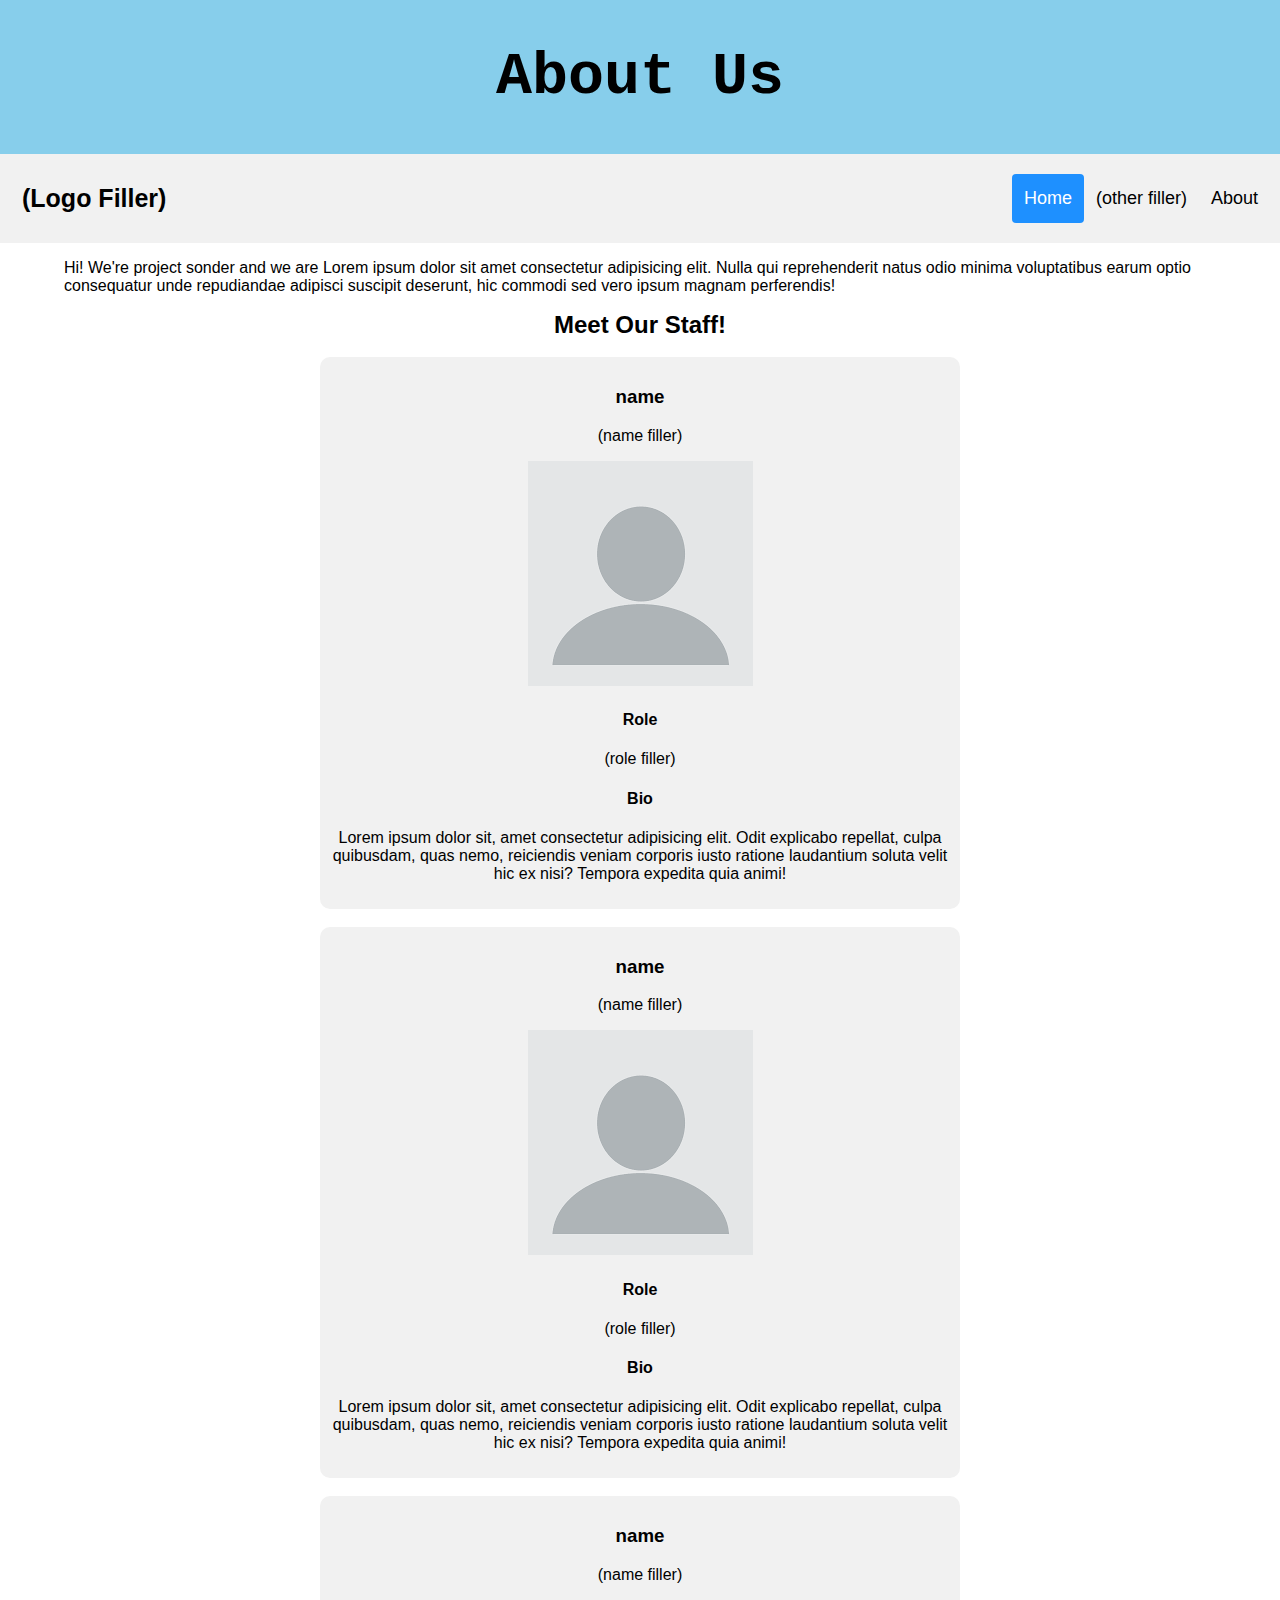
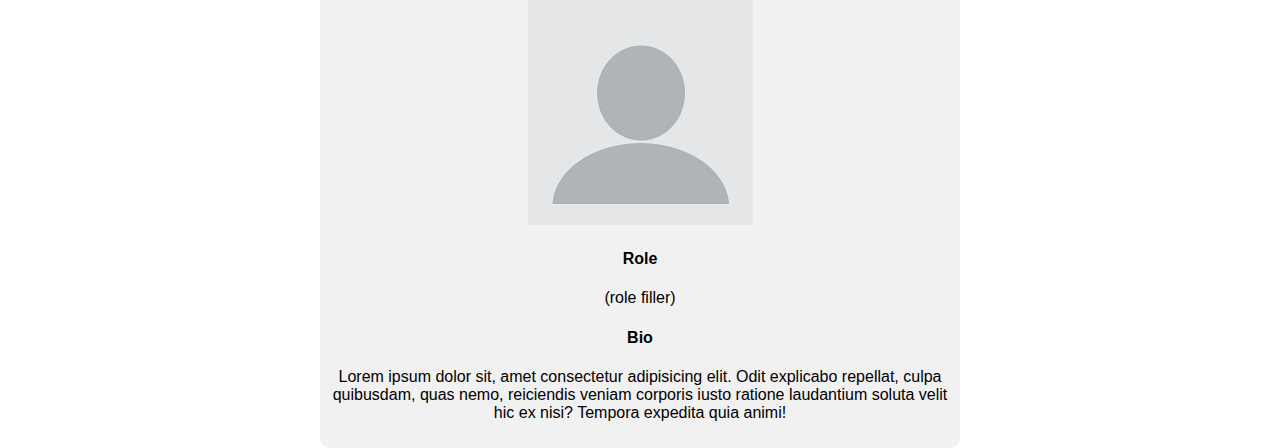
==== aboutus.html @ f40d8395 "Add files via upload" ====
<!DOCTYPE html>
<html>
<head>
    <title>About Us</title>
    <link rel="stylesheet" href="about.css">
    <meta name="viewport" content="width=device-width, initial-scale=1.0">
    <meta charset="UTF-8">
</head>
<body>
    <div class="title">
        <h1>About Us</h1>
    </div>
    <div class="header">
        <a href="#default" class="logo">(Logo Filler)</a>
        <div class="header-right">
          <a class="active" href="index.html">Home</a>
          <!--<a href="contact.html">Contact</a>-->
          <a href="#other">(other filler)</a>
          <a href="aboutus.html">About</a>
        </div>
      </div>
    <div class="body">
      <p>Hi! We're project sonder and we are Lorem ipsum dolor sit amet consectetur adipisicing elit. Nulla qui reprehenderit natus odio minima voluptatibus earum optio consequatur unde repudiandae adipisci suscipit deserunt, hic commodi sed vero ipsum magnam perferendis!</p>
    </div>
    <h2 class="staffIntro">Meet Our Staff!</h2>
    <br>
    <!--This can be copied and repeated for as many staff are working on this project-->
    <div class="bio">
        <h3>name</h3>
        <p>(name filler)</p>
        <img src="profile.png" alt="img">
        <h4>Role</h4>
        <p>(role filler)</p>
        <h4>Bio</h4>
        <p>Lorem ipsum dolor sit, amet consectetur adipisicing elit. Odit explicabo repellat, culpa quibusdam, quas nemo, reiciendis veniam corporis iusto ratione laudantium soluta velit hic ex nisi? Tempora expedita quia animi!</p>
    </div>
    <br>
    <div class="bio">
        <h3>name</h3>
        <p>(name filler)</p>
        <img src="profile.png" alt="img">
        <h4>Role</h4>
        <p>(role filler)</p>
        <h4>Bio</h4>
        <p>Lorem ipsum dolor sit, amet consectetur adipisicing elit. Odit explicabo repellat, culpa quibusdam, quas nemo, reiciendis veniam corporis iusto ratione laudantium soluta velit hic ex nisi? Tempora expedita quia animi!</p>
    </div>
    <br>
    <div class="bio">
        <h3>name</h3>
        <p>(name filler)</p>
        <img src="profile.png" alt="img">
        <h4>Role</h4>
        <p>(role filler)</p>
        <h4>Bio</h4>
        <p>Lorem ipsum dolor sit, amet consectetur adipisicing elit. Odit explicabo repellat, culpa quibusdam, quas nemo, reiciendis veniam corporis iusto ratione laudantium soluta velit hic ex nisi? Tempora expedita quia animi!</p>
    </div>
</body>
</html>
---- about.css ----
.body {
    font-family: Arial, Helvetica, sans-serif;
    margin-left: 5%;
    margin-right: 5%;
}

.title {
    text-align: center;
    padding: 0px;
    border: 3px solid rgb(135,206,235);
    background-color: rgb(135,206,235);
    font-size: 30px;
    font-family:'Courier New', Courier, monospace;
}

.staffIntro {
    margin: auto;
    text-align: center;
}

.bio {
    margin: auto;
    width: 50%;
    text-align: center;
    padding: 10px;
    background-color: #f1f1f1;
    border-radius: 10px;
}

/* 
    below is the css for the header from w3schools:
    link: https://www.w3schools.com/howto/howto_css_responsive_header.asp
*/
* {box-sizing: border-box;}

body { 
  margin: 0;
  font-family: Arial, Helvetica, sans-serif;
}

.header {
  overflow: hidden;
  background-color: #f1f1f1;
  padding: 20px 10px;
}

.header a {
  float: left;
  color: black;
  text-align: center;
  padding: 12px;
  text-decoration: none;
  font-size: 18px; 
  line-height: 25px;
  border-radius: 4px;
}

.header a.logo {
  font-size: 25px;
  font-weight: bold;
}

.header a:hover {
  background-color: #ddd;
  color: black;
}

.header a.active {
  background-color: dodgerblue;
  color: white;
}

.header-right {
  float: right;
}

@media screen and (max-width: 500px) {
  .header a {
    float: none;
    display: block;
    text-align: left;
  }
  
  .header-right {
    float: none;
  }
}
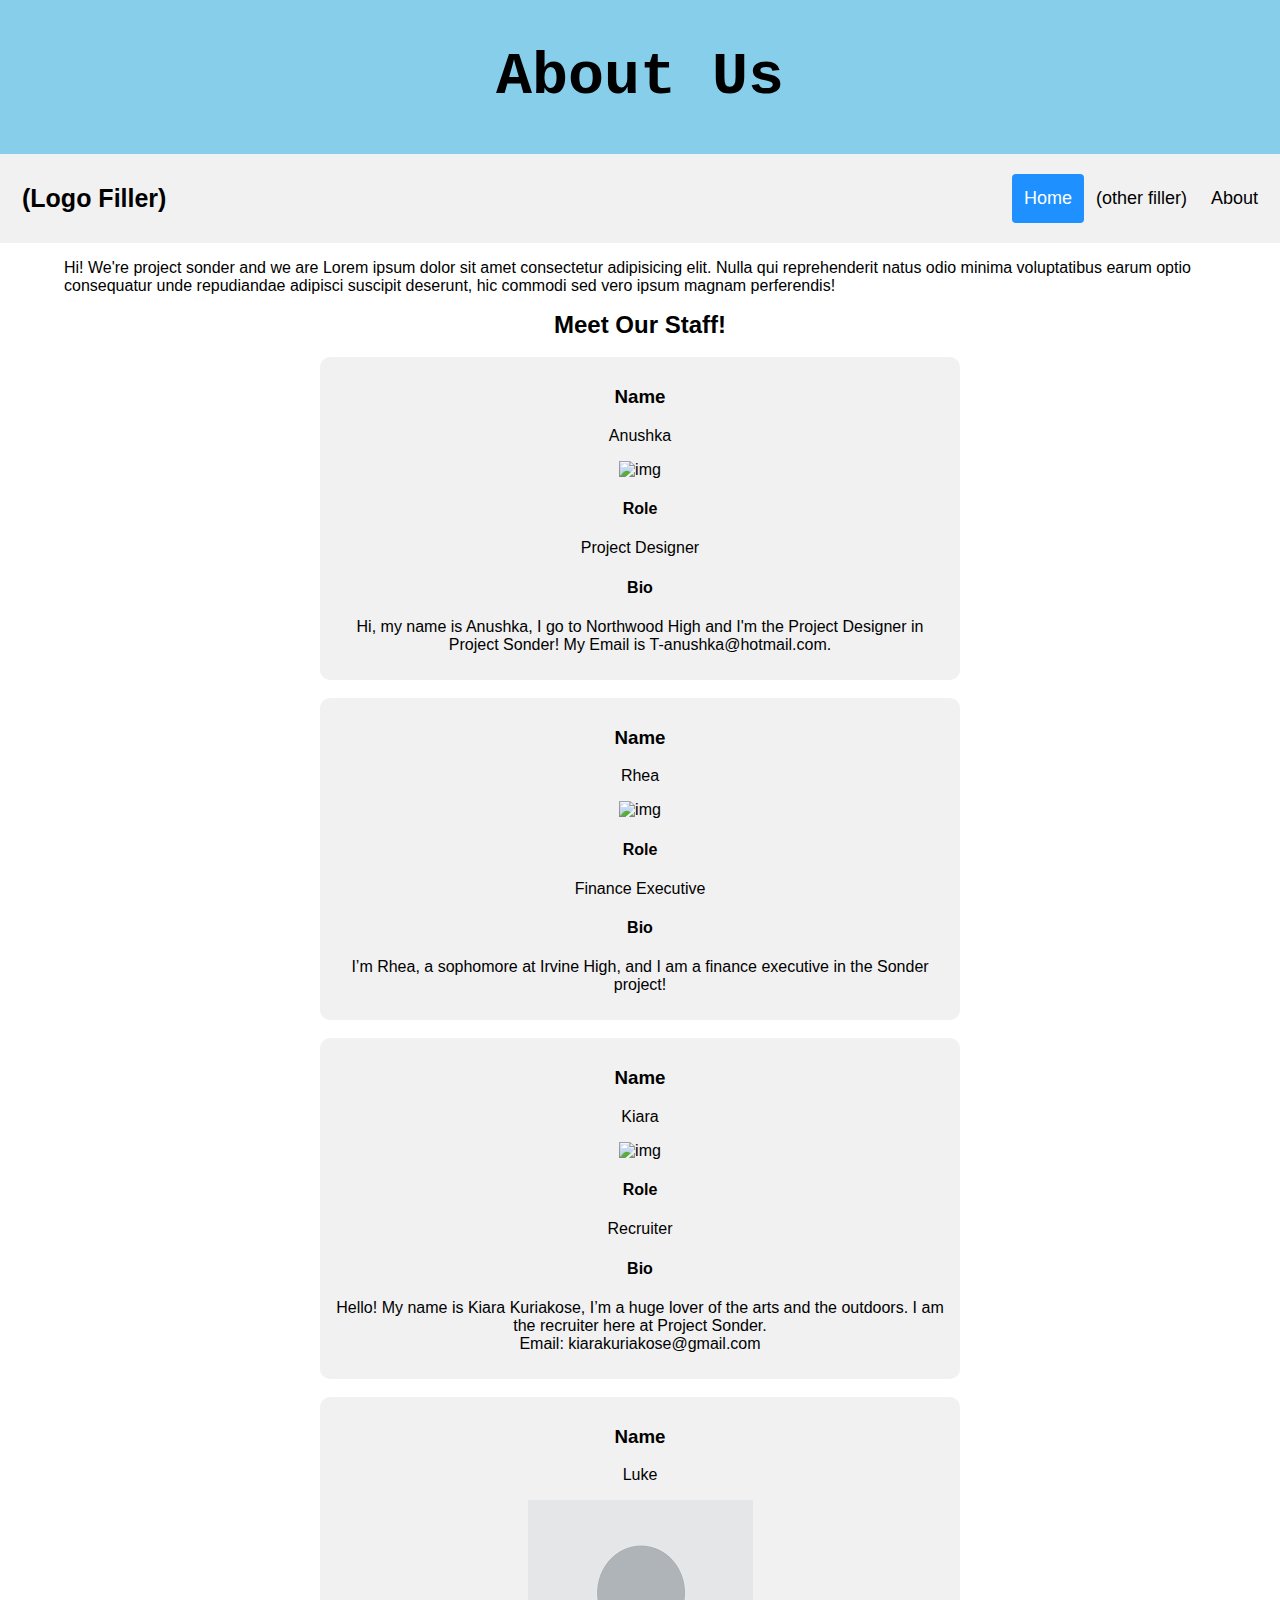
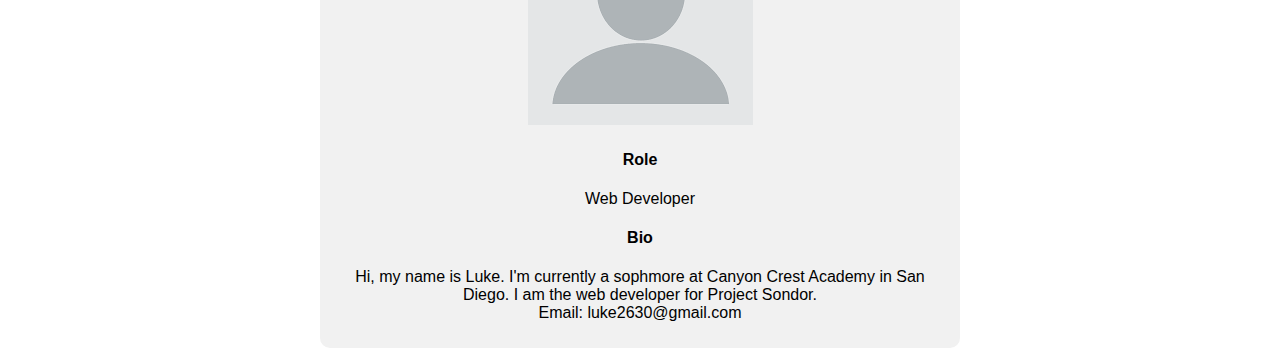
==== commit 975a58bc: "Update aboutus.html" ====
--- a/aboutus.html
+++ b/aboutus.html
@@ -18,7 +18,7 @@
           <a href="#other">(other filler)</a>
           <a href="aboutus.html">About</a>
         </div>
-      </div>
+    </div>
     <div class="body">
       <p>Hi! We're project sonder and we are Lorem ipsum dolor sit amet consectetur adipisicing elit. Nulla qui reprehenderit natus odio minima voluptatibus earum optio consequatur unde repudiandae adipisci suscipit deserunt, hic commodi sed vero ipsum magnam perferendis!</p>
     </div>
@@ -26,33 +26,59 @@
     <br>
     <!--This can be copied and repeated for as many staff are working on this project-->
     <div class="bio">
-        <h3>name</h3>
-        <p>(name filler)</p>
-        <img src="profile.png" alt="img">
+        <h3>Name</h3>
+        <p>Anushka</p>
+        <img src="/images/anushkua.jpg" alt="img" class="photo">
         <h4>Role</h4>
-        <p>(role filler)</p>
+        <p>Project Designer</p>
         <h4>Bio</h4>
-        <p>Lorem ipsum dolor sit, amet consectetur adipisicing elit. Odit explicabo repellat, culpa quibusdam, quas nemo, reiciendis veniam corporis iusto ratione laudantium soluta velit hic ex nisi? Tempora expedita quia animi!</p>
+        <p>Hi, my name is Anushka, I go to Northwood High and I'm the Project Designer in Project Sonder!  My Email is T-anushka@hotmail.com.</p>
     </div>
     <br>
     <div class="bio">
-        <h3>name</h3>
-        <p>(name filler)</p>
-        <img src="profile.png" alt="img">
+        <h3>Name</h3>
+        <p>Rhea</p>
+        <img src="/images/Rhea.jpg" alt="img" class="photo">
         <h4>Role</h4>
-        <p>(role filler)</p>
+        <p>Finance Executive</p>
         <h4>Bio</h4>
-        <p>Lorem ipsum dolor sit, amet consectetur adipisicing elit. Odit explicabo repellat, culpa quibusdam, quas nemo, reiciendis veniam corporis iusto ratione laudantium soluta velit hic ex nisi? Tempora expedita quia animi!</p>
+        <p> I’m Rhea, a sophomore at Irvine High, and I am a finance executive in the Sonder project!</p>
     </div>
     <br>
     <div class="bio">
-        <h3>name</h3>
-        <p>(name filler)</p>
+        <h3>Name</h3>
+        <p>Kiara</p>
+        <img src="/images/Kiara.jpg" alt="img" class="photo">
+        <h4>Role</h4>
+        <p>Recruiter</p>
+        <h4>Bio</h4>
+        <p>Hello! My name is Kiara Kuriakose, I’m a huge lover of the arts and the outdoors. I am the recruiter here at Project Sonder. <br>Email: kiarakuriakose@gmail.com</p>
+    </div>
+    <br>
+    <div class="bio">
+        <h3>Name</h3>
+        <p>Luke</p>
         <img src="profile.png" alt="img">
         <h4>Role</h4>
-        <p>(role filler)</p>
+        <p>Web Developer</p>
         <h4>Bio</h4>
-        <p>Lorem ipsum dolor sit, amet consectetur adipisicing elit. Odit explicabo repellat, culpa quibusdam, quas nemo, reiciendis veniam corporis iusto ratione laudantium soluta velit hic ex nisi? Tempora expedita quia animi!</p>
+        <p>Hi, my name is Luke. I'm currently a sophmore at Canyon Crest Academy in San Diego. I am the web developer for Project Sondor.<br>Email: luke2630@gmail.com</p>
     </div>
 </body>
-</html>+</html>
+
+<!--
+Bio Copy and Paste
+
+<br>
+<div class="bio">
+    <h3>Name</h3>
+    <p>(name filler)</p>
+    <img src="profile.png" alt="img">
+    <h4>Role</h4>
+    <p>(role filler)</p>
+    <h4>Bio</h4>
+    <p>Lorem ipsum dolor sit, amet consectetur adipisicing elit. Odit explicabo repellat, culpa quibusdam, quas nemo, reiciendis veniam corporis iusto ratione laudantium soluta velit hic ex nisi? Tempora expedita quia animi!</p>
+</div>
+
+-->
--- a/about.css
+++ b/about.css
@@ -84,4 +84,9 @@
   .header-right {
     float: none;
   }
-}+}
+
+.photo {
+  width: 40%;
+  height: 40%;
+}
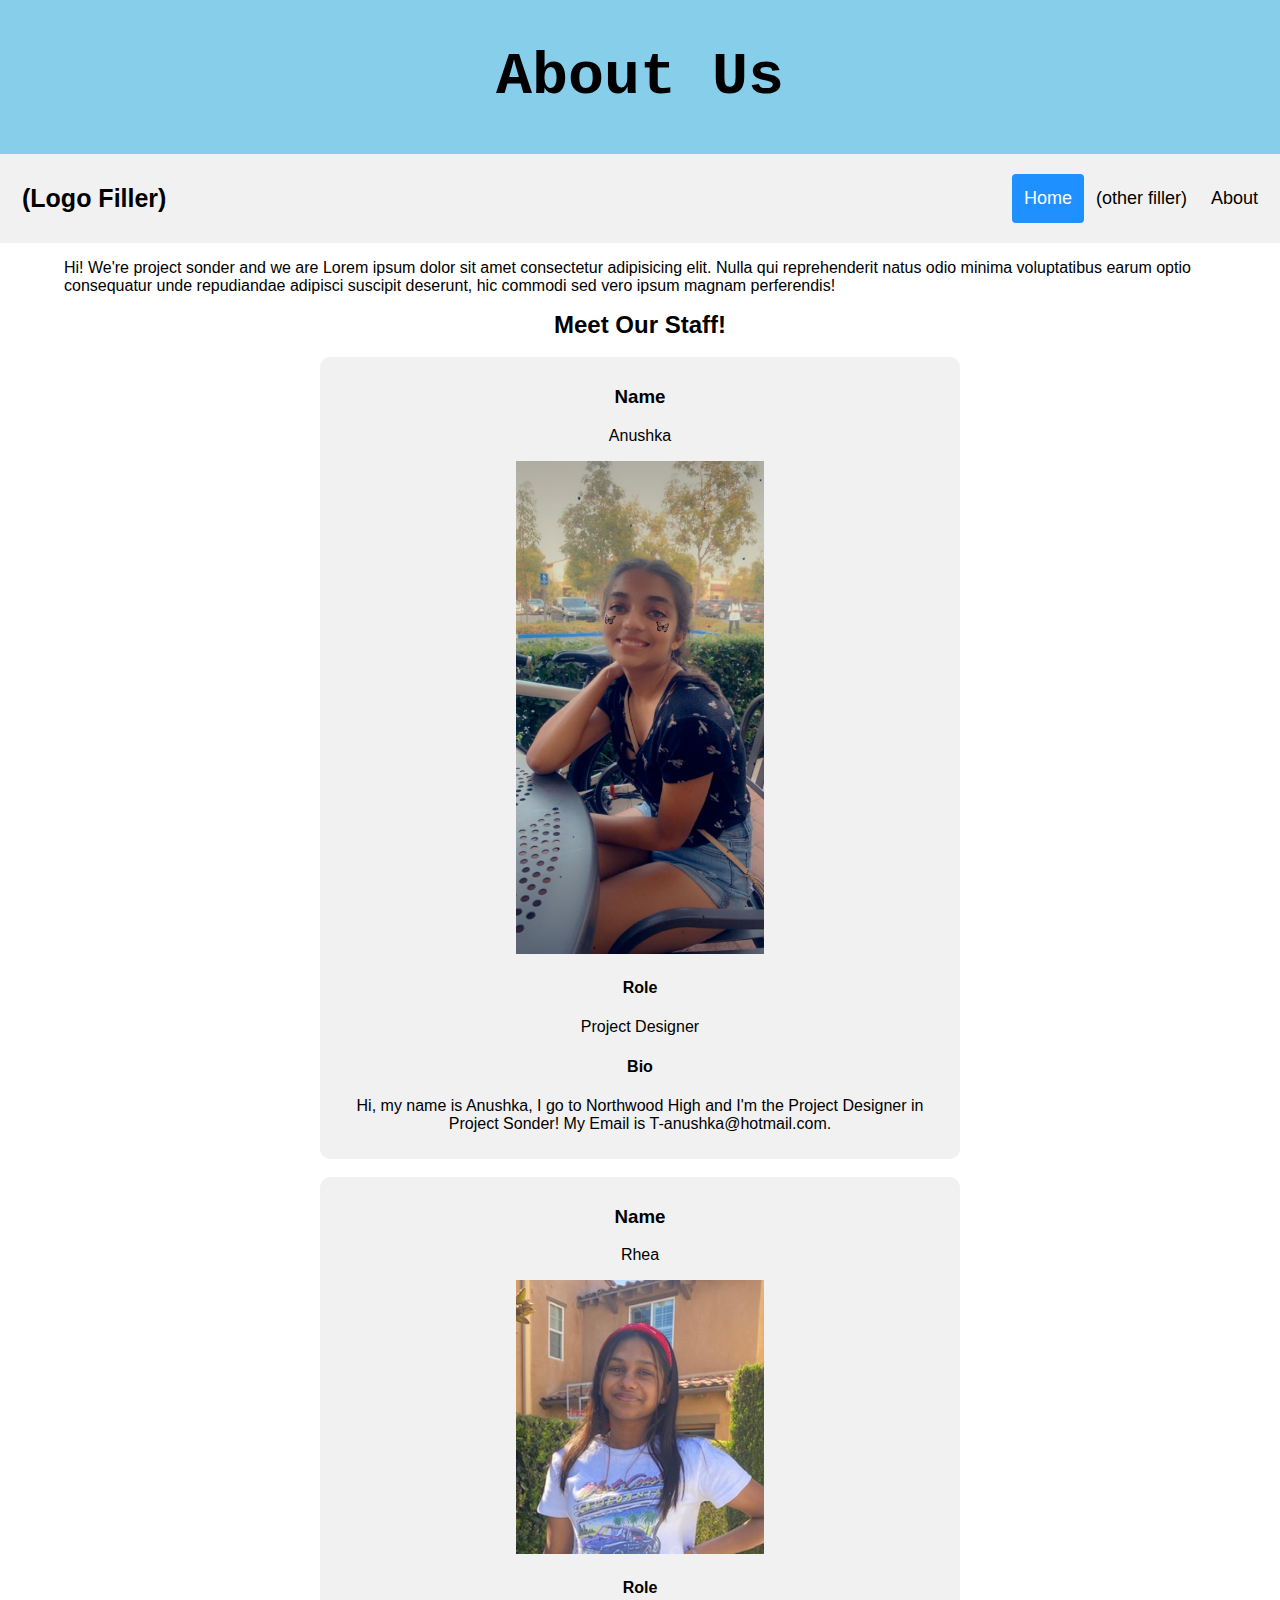
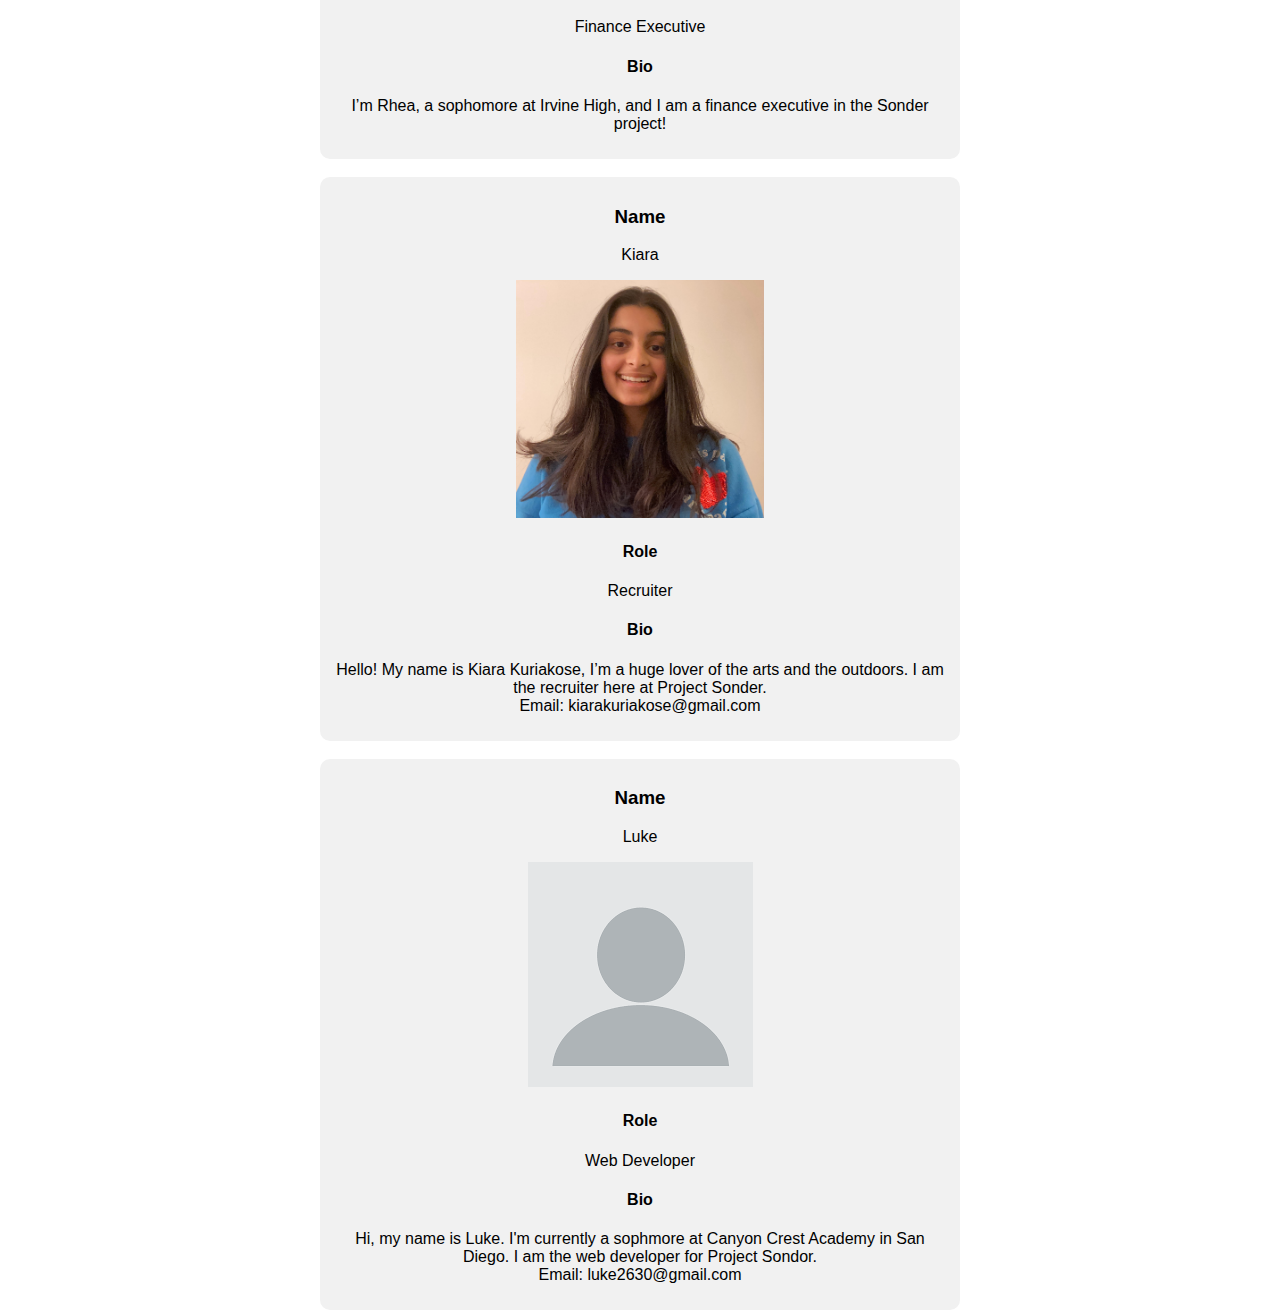
==== commit ee5d33e5: "Update aboutus.html" ====
--- a/aboutus.html
+++ b/aboutus.html
@@ -28,7 +28,7 @@
     <div class="bio">
         <h3>Name</h3>
         <p>Anushka</p>
-        <img src="/images/anushkua.jpg" alt="img" class="photo">
+        <img src="images/anushkua.jpg" alt="img" class="photo">
         <h4>Role</h4>
         <p>Project Designer</p>
         <h4>Bio</h4>
@@ -38,7 +38,7 @@
     <div class="bio">
         <h3>Name</h3>
         <p>Rhea</p>
-        <img src="/images/Rhea.jpg" alt="img" class="photo">
+        <img src="images/Rhea.jpg" alt="img" class="photo">
         <h4>Role</h4>
         <p>Finance Executive</p>
         <h4>Bio</h4>
@@ -48,7 +48,7 @@
     <div class="bio">
         <h3>Name</h3>
         <p>Kiara</p>
-        <img src="/images/Kiara.jpg" alt="img" class="photo">
+        <img src="images/Kiara.jpg" alt="img" class="photo">
         <h4>Role</h4>
         <p>Recruiter</p>
         <h4>Bio</h4>
